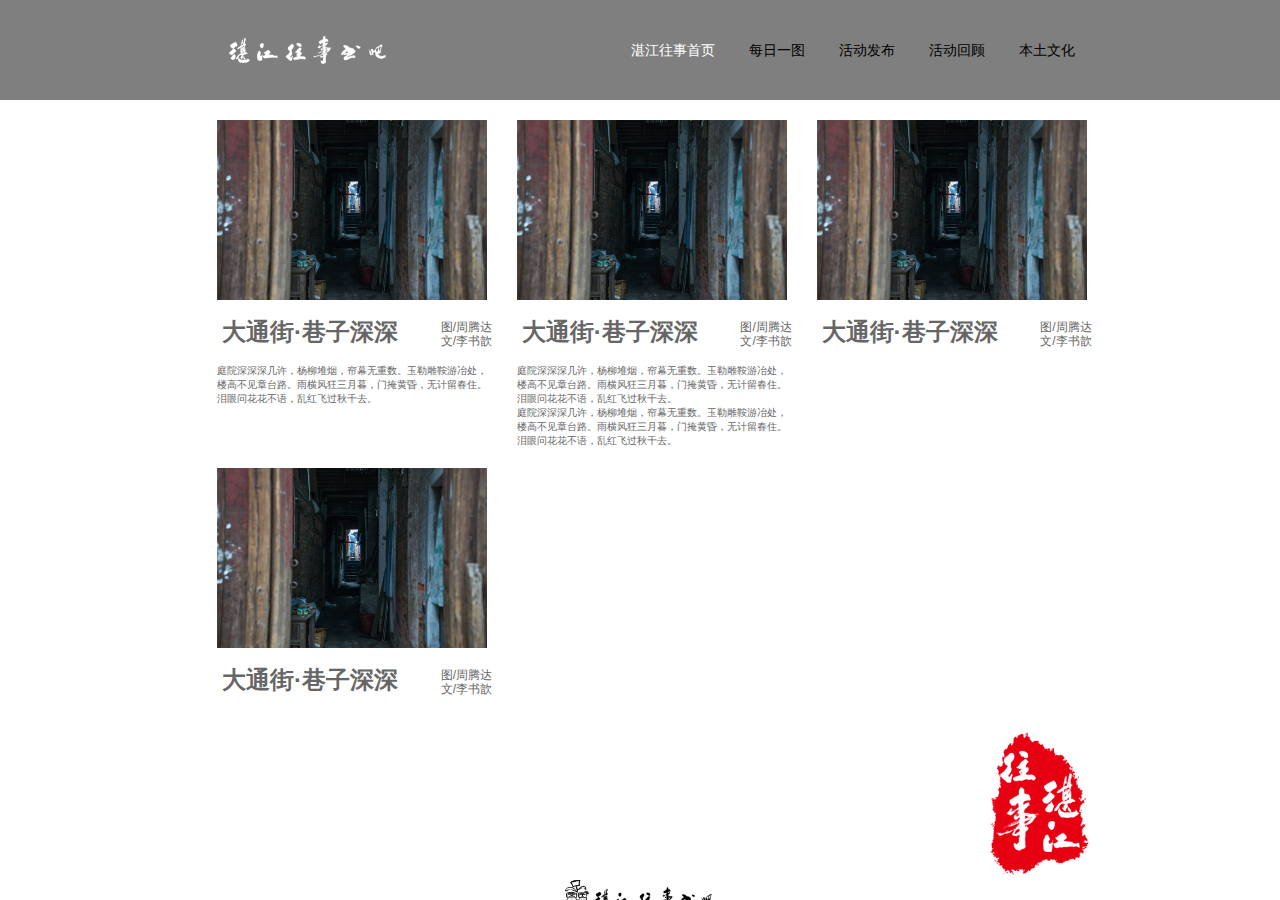
==== index.html @ f3b64264 "what?" ====
<!DOCTYPE html>
<html lang="en">
<head>
    <meta charset="UTF-8">
    <head>
    <meta charset="UTF-8">
    <title>湛江往事书吧-每日一图</title>
    <meta content="width=device-width,user-scalable=no" name="viewport">
    <meta name="Author" contect="koala">  
    <script src="js/jquery-1.9.1.min.js" type="text/javascript"></script>
    <script src="js/nav.js"></script>
    <link rel="stylesheet" href="css/mobilebone.css">
    <link rel="stylesheet" href="css/index.css">
    <link rel="stylesheet" href="css/pages-index.css">
    <link rel="apple-touch-icon" sizes="114x114" href="apple-touch-icon114.png" />
    <link rel="apple-touch-icon" sizes="57x57" href="apple-touch-icon57.png" /><!-- 这2个link是另存为的icon需要拼去首页根目录http:// -->
    <style>
        body{background:url('bg.jpg') no-repeat;background-size:100%  100%}/* */
    </style>
</head>
</head>
<body>
    <div class="page">
        <style>
            body{background:none}
        </style>
        <div class="header">
            <div class="container">
                <a class="logo" href="index.html"  data-reload data-formdata="?a=1">湛江往事书吧</a>
                <div class="nav-but">
                    <span class="nav-bar"></span>
                </div>
                <div class="options">
                    <a class="selected" href="index.html"  data-reload data-formdata="?a=1">湛江往事首页</a>
                    <a href=""  >每日一图</a>
                    <a href=""  >活动发布</a>
                    <a href=""  >活动回顾</a>
                    <a href=""  >本土文化</a>
                </div>
            </div>
        </div>
        <ul class="lists">
            <li>
                <a href="2014-08-17/index.html" data-reload data-formdata="?a=1">
                    <img class="img" src="2014-08-17/photo.jpg" srcset="2014-08-17/photo-hd.jpg 910w" alt="老街">
                    <h1 class="title">
                        大通街·巷子深深 
                        <span class="date">
                            图/周腾达<br> 
                            文/李书歆
                        </span>
                    </h1>
                    <p>庭院深深深几许，杨柳堆烟，帘幕无重数。玉勒雕鞍游冶处，楼高不见章台路。雨横风狂三月暮，门掩黄昏，无计留春住。泪眼问花花不语，乱红飞过秋千去。</p>
                </a>
            </li>
            <li>
                <a href="2014-08-17/index.html"  >
                    <img class="img" src="2014-08-17/photo.jpg" srcset="2014-08-17/photo-hd.jpg 910w" alt="老街">
                    <h1 class="title">
                        大通街·巷子深深 
                        <span class="date">
                            图/周腾达<br> 
                            文/李书歆
                        </span>
                    </h1>
                    <p>庭院深深深几许，杨柳堆烟，帘幕无重数。玉勒雕鞍游冶处，楼高不见章台路。雨横风狂三月暮，门掩黄昏，无计留春住。泪眼问花花不语，乱红飞过秋千去。</p>
                    <p>庭院深深深几许，杨柳堆烟，帘幕无重数。玉勒雕鞍游冶处，楼高不见章台路。雨横风狂三月暮，门掩黄昏，无计留春住。泪眼问花花不语，乱红飞过秋千去。</p>
                </a>
            </li>
            <li>
                <a href="2014-08-17/index.html"  >
                    <img class="img" src="2014-08-17/photo.jpg" srcset="2014-08-17/photo-hd.jpg 910w" alt="老街">
                    <h1 class="title">
                        大通街·巷子深深 
                        <span class="date">
                            图/周腾达<br> 
                            文/李书歆
                        </span>
                    </h1>
                </a>
            </li>
            <li>
                <a href="2014-08-17/index.html"  >
                    <img class="img" src="2014-08-17/photo.jpg" srcset="2014-08-17/photo-hd.jpg 910w" alt="老街">
                    <h1 class="title">
                        大通街·巷子深深 
                        <span class="date">
                            图/周腾达<br> 
                            文/李书歆
                        </span>
                    </h1>
                </a>
            </li>
        </ul>
        <div class="footer">© 2014, 广州湾- 湛江往事</div>
    </div>
</body>
<script>
var imgUrl = "http://speedztd.github.io/Onedayonephoto/2014-08-17/img/photo.jpg";//修改点10.2014-08-17 日期,(此处为分享时显示的缩略图)
var lineLink = "http://speedztd.github.io/Onedayonephoto/2014-08-17/";//修改点11.2014-08-17 日期,(此处是分享的连接地址)
var descContent = '庭院深深深几许，杨柳堆烟，帘幕无重数。玉勒雕鞍游冶处，楼高不见章台路。';
var shareTitle = '老街大通街·巷子深深';//修改点12.分享时显示的简介,复制上面<p>第一段话
var appid = 'wx053001e44f4785dc';
function shareFriend() {
WeixinJSBridge.invoke('sendAppMessage',{
"appid": appid,
"img_url": imgUrl,
"img_width": "200",
"img_height": "200",
"link": lineLink,
"desc": descContent,
"title": shareTitle
}, function(res) {
})}
function shareTimeline() {
WeixinJSBridge.invoke('shareTimeline',{
"img_url": imgUrl,
"img_width": "200",
"img_height": "200",
"link": lineLink,
"desc": descContent,
"title": shareTitle
}, function(res) {
});}
function shareWeibo() {
WeixinJSBridge.invoke('shareWeibo',{
"content": descContent,
"url": lineLink,
}, function(res) {
});}
// 当微信内置浏览器完成内部初始化后会触发WeixinJSBridgeReady事件。
document.addEventListener('WeixinJSBridgeReady', function onBridgeReady() {
// 发送给好友
WeixinJSBridge.on('menu:share:appmessage', function(argv){
shareFriend();
});
// 分享到朋友圈
WeixinJSBridge.on('menu:share:timeline', function(argv){
shareTimeline();
});
// 分享到微博
WeixinJSBridge.on('menu:share:weibo', function(argv){
shareWeibo();
});
}, false);
</script>
<script src="js/mobilebone.js"></script>
</html>
---- css/mobilebone.css ----
/*! 
 * mobilebone.css
 * by zhangxinxu(.com) 2014-09-26
 * some necessary CSS for mobilebone.js
 * good luck for U, ^_^
**/

a, img {
    -webkit-touch-callout: none;
}
body {
	margin: 0;
	-webkit-user-select: none;
	user-select: none;
	-ms-touch-action: none;
}

/* construction */
html, body, .page {
	height: 100%; width: 100%;
	overflow: hidden;
}
.page {
	position: absolute; left: 0; top: 0;
	-webkit-animation: .35s ease-in-out;
	animation: .35s ease-in-out;
}
.page.out {
	display: none;
	-webkit-transform: translateX(-100%);
	transform: translateX(-100%);
}
.page.in {
	-webkit-transform: translateX(0);
	transform: translateX(0);
}

/* mask layer when ajax sending... */
.mask {
	height: 100%; width: 100%;
	background-color: rgba(255,255,255,.35);
	position: absolute;
	z-index: 9;
}
.loading { /* more info: http://www.zhangxinxu.com/wordpress/?p=3357 */
    width: 3px; height:3px;
    border-radius: 100%;                      
    box-shadow: 0 -10px 0 1px currentColor,           /* top, 1px expand */
                10px 0px currentColor,                /* right */    
                0 10px currentColor,                  /* bottom */
                -10px 0 currentColor,                 /* left */
                              
                -7px -7px 0 .5px currentColor,        /* left-top, 0.5px expand */
                7px -7px 0 1.5px currentColor,        /* right-top, 1.5px expand */                    
                7px 7px currentColor,                 /* right-bottom */
                -7px 7px currentColor;                /* left-bottom */
	-webkit-animation: loading 1s step-start infinite;
	animation: loading 1s step-start infinite; 
	/*center*/
	position: absolute;
	top: 0; right: 0; bottom: 0; left: 0;
	margin: auto;
}

/* Default animation - slide, you can visit '/test/transition/aniamte.css' to get more styles of animation */
.slide.in {
	-webkit-animation-name: slideinfromright;
	animation-name: slideinfromright;
}
.slide.out {
	-webkit-animation-name: slideouttoleft;
	animation-name: slideouttoleft;
}
.slide.reverse.out {
	-webkit-animation-name: slideouttoright;
	animation-name: slideouttoright;
}
.slide.reverse.in {
	-webkit-animation-name: slideinfromleft;
	animation-name: slideinfromleft;
}

@-webkit-keyframes slideinfromright {
    from { -webkit-transform: translateX(100%); }
    to { -webkit-transform: translateX(0); }
}
@keyframes slideinfromright {
    from { transform: translateX(100%); }
    to { transform: translateX(0); }
}
@-webkit-keyframes slideinfromleft {
    from { -webkit-transform: translateX(-100%); }
    to { -webkit-transform: translateX(0); }
}
@keyframes slideinfromleft {
    from { transform: translateX(-100%); }
    to { transform: translateX(0); }
}
@-webkit-keyframes slideouttoleft {
    from { -webkit-transform: translateX(0); }
    to { -webkit-transform: translateX(-100%); }
}
@keyframes slideouttoleft {
    from { transform: translateX(0); }
    to { transform: translateX(-100%); }
}
@-webkit-keyframes slideouttoright {
    from { -webkit-transform: translateX(0); }
    to { -webkit-transform: translateX(100%); }
}
@keyframes slideouttoright {
    from { transform: translateX(0); }
    to { transform: translateX(100%); }
}

/* chrysanthemum loading effect */
@-webkit-keyframes loading {
     0% { -webkit-transform: rotate(0deg); }
	 12% { -webkit-transform: rotate(45deg); }
	25% { -webkit-transform: rotate(90deg); }
	37% { -webkit-transform: rotate(135deg); }
	50% { -webkit-transform: rotate(180deg); }
	63% { -webkit-transform: rotate(225deg); }
	75% { -webkit-transform: rotate(270deg); }
	87% { -webkit-transform: rotate(315deg); }
   90% { -webkit-transform: rotate(360deg); }
}
@keyframes loading {
      0% { transform: rotate(0deg); }
	 12% { transform: rotate(45deg); }
	25% { transform: rotate(90deg); }
	37% { transform: rotate(135deg); }
	50% { transform: rotate(180deg); }
	63% { transform: rotate(225deg); }
	75% { transform: rotate(270deg); }
	87% { transform: rotate(315deg); }
   90% { transform: rotate(360deg); }
}
---- css/index.css ----
article,
aside,
details,
figcaption,
figure,
footer,
header,
hgroup,
main,
nav,
section,
summary {
  display: block;
}
body,
div,
dl,
dt,
dd,
ul,
ol,
li,
h1,
h2,
h3,
h4,
h5,
h6,
pre,
code,
form,
fieldset,
legend,
input,
button,
textarea,
p,
blockquote,
th,
td,
figure {
  margin: 0;
  padding: 0;
}
fieldset,
img {
  border: 0 none;
}
a,
img {
  vertical-align: top;
}
a {
  background: transparent;
  -webkit-tap-highlight-color: rgba(255,255,255,0);
}
a:active,
a:hover {
  outline: 0 none;
}
a,
a:hover {
  text-decoration: none;
}
:focus {
  outline: 0 none;
}
address,
caption,
cite,
code,
dfn,
em,
th,
var,
optgroup {
  font-style: normal;
  font-weight: normal;
}
h1,
h2,
h3,
h4,
h5,
h6 {
  font-size: 100%;
}
abbr,
acronym {
  border: 0 none;
  font-variant: normal;
}
input,
button,
textarea,
select,
optgroup,
option {
  font-family: inherit;
  font-size: 100%;
  font-style: inherit;
  font-weight: inherit;
}
code,
kbd,
samp,
tt,
input,
button,
textarea,
select {
  font-size: 100%;
}
ol,
ul,
li {
  list-style: none;
}
table {
  border-collapse: collapse;
  border-spacing: 0;
}
sup,
sub {
  font-size: 100%;
  vertical-align: baseline;
}
blockquote,
q {
  quotes: none;
}
blockquote:before,
blockquote:after,
q:before,
q:after {
  content: '';
}
button,
html input[type="button"],
input[type="reset"],
input[type="submit"] {
  -webkit-appearance: button;
  cursor: pointer;
}
button[disabled],
html input[disabled] {
  cursor: not-allowed;
}
button {
  overflow: visible;
}
em,
i {
  font-style: normal;
}
html {
  min-height: 100%;
  font-size: 62.5%;
  line-height: 1.4;
  font-family: "\5FAE\8F6F\96C5\9ED1", arial, "\5B8B\4F53";
  overflow-y: auto;
  -webkit-overflow-scrolling: touch;
}
.page {
  overflow-y: auto;
  -webkit-overflow-scrolling: touch;
}
.header {
  height: 100px;
  background-color: #666;
  background-color: rgba(0,0,0,0.5);
}
.container {
  position: relative;
  width: 900px;
  margin: auto;
  height: 100px;
}
.logo {
  display: inline-block;
  float: left;
  width: 235px;
  height: 28px;
  margin: 36px 10px 36px 0;
  background: url("../img/bg-logo.png") no-repeat;
  background-size: 235px 28px;
  text-indent: -9999px;
}
.nav-but {
  display: none;
}
.options {
  height: 100px;
  text-align: right;
  line-height: 100px;
  font-size: 14px;
}
.options a {
  padding: 0 15px;
  color: #000;
}
.options a:hover,
.options a.selected {
  color: #fff;
}
@media only screen and (-webkit-min-device-pixel-ratio: 1.5) and (orientation: portrait), only screen and (min-device-pixel-ratio: 1.5) and (orientation: portrait) {
  .header {
    overflow: hidden;
    height: auto;
  }
  .container {
    width: 100%;
    height: 80px;
  }
  .logo {
    float: left;
    width: 220px;
    height: 28px;
    margin: 26px 10px 26px 0;
    background: url("../img/bg-logo-hd.png") center no-repeat;
    background-size: 235px 28px;
  }
  .nav-but {
    display: block;
    position: relative;
    float: right;
    width: 26px;
    height: 26px;
    padding: 27px;
    background-color: #666;
  }
  .nav-but .nav-bar {
    display: block;
    width: 26px;
    height: 3px;
    border-radius: 3px;
    background-color: #fff;
  }
  .nav-but .nav-bar:after,
  .nav-but .nav-bar:before {
    position: relative;
    content: " ";
    top: 6px;
    display: block;
    width: 26px;
    height: 3px;
    border-radius: 3px;
    background-color: #fff;
  }
  .nav-but .nav-bar:before {
    top: 18px;
  }
  .options {
    display: none;
    right: 0;
    width: 100%;
    height: auto;
    float: right;
    top: 80px;
    background-color: #666;
    z-index: 10;
    line-height: 58px;
  }
  .options a {
    display: block;
  }
  .options a:active,
  .options a.selected {
    background-color: #000;
  }
}
@media only screen and (-webkit-min-device-pixel-ratio: 1.5) and (orientation: landscape), only screen and (min-device-pixel-ratio: 1.5) and (orientation: landscape) {
  .header {
    overflow: hidden;
    height: auto;
  }
  .container {
    width: 100%;
    height: 80px;
  }
  .logo {
    float: left;
    width: 220px;
    height: 28px;
    margin: 26px 10px 26px 0;
    background: url("../img/bg-logo-hd.png") center no-repeat;
    background-size: 235px 28px;
  }
  .nav-but {
    display: block;
    position: relative;
    float: right;
    width: 26px;
    height: 26px;
    padding: 27px;
    background-color: #666;
  }
  .nav-but .nav-bar {
    display: block;
    width: 26px;
    height: 3px;
    border-radius: 3px;
    background-color: #fff;
  }
  .nav-but .nav-bar:after,
  .nav-but .nav-bar:before {
    position: relative;
    content: " ";
    top: 6px;
    display: block;
    width: 26px;
    height: 3px;
    border-radius: 3px;
    background-color: #fff;
  }
  .nav-but .nav-bar:before {
    top: 18px;
  }
  .options {
    display: none;
    right: 0;
    width: 100%;
    height: auto;
    float: right;
    top: 80px;
    background-color: #666;
    z-index: 10;
    line-height: 58px;
  }
  .options a {
    display: block;
  }
  .options a:active,
  .options a.selected {
    background-color: #000;
  }
}
@media only screen and (max-width: 910px) {
  .header {
    overflow: hidden;
    height: auto;
  }
  .container {
    width: 100%;
    height: 80px;
  }
  .logo {
    float: left;
    width: 220px;
    height: 28px;
    margin: 26px 10px 26px 0;
    background: url("../img/bg-logo-hd.png") center no-repeat;
    background-size: 235px 28px;
  }
  .nav-but {
    display: block;
    position: relative;
    float: right;
    width: 26px;
    height: 26px;
    padding: 27px;
    background-color: #666;
  }
  .nav-but .nav-bar {
    display: block;
    width: 26px;
    height: 3px;
    border-radius: 3px;
    background-color: #fff;
  }
  .nav-but .nav-bar:after,
  .nav-but .nav-bar:before {
    position: relative;
    content: " ";
    top: 6px;
    display: block;
    width: 26px;
    height: 3px;
    border-radius: 3px;
    background-color: #fff;
  }
  .nav-but .nav-bar:before {
    top: 18px;
  }
  .options {
    display: none;
    right: 0;
    width: 100%;
    height: auto;
    float: right;
    top: 80px;
    background-color: #666;
    z-index: 10;
    line-height: 58px;
  }
  .options a {
    display: block;
  }
  .options a:active,
  .options a.selected {
    background-color: #000;
  }
}
.lists {
  width: 900px;
  padding: 20px 0 143px;
  margin: 0 auto;
  background: url("../img/bg-bg.png") right bottom no-repeat;
  background-size: 100px 143px;
}
.lists li {
  display: inline-block;
  width: 270px;
  margin: 0 0 20px 27px;
  vertical-align: top;
}
.lists .img {
  width: 100%;
  margin-bottom: 10px;
}
.lists a {
  display: block;
  color: #666;
}
.lists .title {
  overflow: hidden;
  width: 100%;
  height: 1.4em;
  font-size: 2.4em;
  padding: 5px;
  margin-bottom: 0.42em;
  white-space: nowrap;
  text-overflow: ellipsis;
}
.lists .date {
  float: right;
  margin-top: 5px;
  text-align: right;
  font-size: 0.5em;
  line-height: 1.2;
  font-weight: 400;
}
@media only screen and (max-width: 910px) {
  .lists {
    width: 100%;
  }
  .lists li {
    width: 45%;
    margin: 0 0 20px 3%;
  }
  .lists .img {
    width: 100%;
  }
}
@media only screen and (max-width: 460px) {
  .lists {
    width: 100%;
  }
  .lists li {
    width: 95%;
    margin: 0 2.5% 20px;
  }
  .lists .img {
    width: 100%;
  }
}
@media only screen and (-webkit-min-device-pixel-ratio: 1.5) and (orientation: portrait), only screen and (min-device-pixel-ratio: 1.5) and (orientation: portrait) {
  .lists {
    width: 100%;
  }
  .lists li {
    width: 95%;
    margin: 0 2.5% 20px;
  }
  .lists .img {
    width: 100%;
  }
}
@media only screen and (-webkit-min-device-pixel-ratio: 1.5) and (orientation: landscape), only screen and (min-device-pixel-ratio: 1.5) and (orientation: landscape) {
  .lists {
    width: 100%;
  }
  li {
    width: 95%;
    margin: 0 2.5% 20px;
  }
  .img {
    width: 100%;
  }
}
.footer {
  width: 100%;
  height: 4em;
  margin: auto;
  color: rgba(0,0,0,0);
  background: url("../img/logo2.png") center no-repeat;
  background-size: 35% auto;
  text-indent: -99999px;
}
@media only screen and (-webkit-min-device-pixel-ratio: 1.5) and (orientation: portrait), only screen and (min-device-pixel-ratio: 1.5) and (orientation: portrait) {
  .headlink {
    width: 80%;
  }
  figcaption,
  article {
    width: 82%;
  }
  .footer {
    width: 100%;
  }
}
@media only screen and (-webkit-min-device-pixel-ratio: 1.5) and (orientation: landscape), only screen and (min-device-pixel-ratio: 1.5) and (orientation: landscape) {
  .headlink {
    width: 80%;
  }
  .img,
  figcaption,
  article {
    width: 82%;
  }
  .footer {
    width: 100%;
  }
}
@media only screen and (min-width: 1024px) {
  .headlink {
    width: 600px;
  }
  figcaption,
  article {
    width: 580px;
  }
  .footer {
    width: 600px;
    background-size: 25% auto;
  }
}
---- css/pages-index.css ----
.page-index .headlink {
  width: 80%;
  margin: 0 auto 0.1em;
  padding-top: 1.18em;
  line-height: 1.2;
  font-size: 1.7em;
  font-weight: 400;
  text-align: center;
}
.page-index .headlink a {
  display: block;
  color: #000;
}
.page-index .img {
  display: block;
  width: 82%;
  margin: 0 auto 1em;
  border: 6px solid #fff;
  box-shadow: 5px 5px 6px #666;
}
@media only screen and (min-width: 1024px) {
  .page-index .img {
    width: 580px;
  }
}
.page-index figcaption,
.page-index article {
  width: 82%;
  margin: 0 auto;
}
.page-index article {
  padding-bottom: 10em;
}
.page-index article p {
  font-size: 1.4em;
  line-height: 1.8em;
  text-indent: 2em;
}
.page-index .title {
  font-size: 2.4em;
  margin-bottom: 0.42em;
}
.page-index .date {
  float: right;
  text-align: right;
  font-size: 0.5em;
  line-height: 1.2;
  font-weight: 400;
}
.page-index .commentform {
  overflow: hidden;
  width: 570px;
  margin: 0 auto 20px;
}
.page-index .commentform .respond_title {
  margin: 0 0 10px 25px;
  font-size: 14px;
  font-weight: 700;
}
.page-index .commentform form p {
  padding: 0;
  margin-bottom: 10px;
  white-space: nowrap;
  line-height: 25px;
}
.page-index .commentform input {
  display: inline-block;
  width: 250px;
  padding: 5px;
  margin: 0 10px;
  border: 1px solid #ccc;
  line-height: normal;
}
.page-index .commentform textarea {
  overflow: auto;
  width: 450px;
  height: 140px;
  margin: 0 10px;
  padding: 5px;
  border: 1px solid #ccc;
  background-color: #eee;
  resize: none;
}
.page-index .commentform .submit {
  position: relative;
  bottom: auto;
  width: 100px;
  margin-bottom: 10px;
  padding: 5px;
  overflow: visible;
  background-color: #eaedf5;
  cursor: pointer;
  box-shadow: 1px 1px #e7e7e7, 2px 2px #e7e7e7, 3px 3px #e7e7e7;
  font-size: 14px;
  height: 20px;
  box-sizing: content-box;
}
.page-index .commentlist {
  width: 550px;
  margin: 0 auto;
  list-style: decimal outside;
}
.page-index .commentlist li {
  margin: 15px 0 20px;
  padding: 5px 5px 10px 10px;
  border: 1px solid #ccc;
  background-color: #e8e8e8;
}
.page-index .commentlist .comment_author {
  font-size: 14px;
  color: #666;
}
.page-index .commentlist .comment_author .say {
  padding-left: 5px;
  font-weight: 700;
  color: #333;
}
.page-index .commentlist p {
  padding: 12px 0;
}
.page-index .commentlist .child {
  margin-left: 10px;
}
.page-index .commentlist .child li {
  border: 0 none;
  border-left: 1px solid #ccc;
}
.page-index .comment_data {
  color: #999;
}
@media only screen and (max-width: 570px) {
  .page-index .commentform {
    width: 95%;
  }
  .page-index .commentform input,
  .page-index .commentform textarea,
  .page-index .commentform .submit {
    width: 90%;
    padding: 5px 4%;
    margin: 0;
  }
  .page-index .commentform label {
    display: block;
  }
  .page-index .commentlist {
    width: 95%;
  }
}
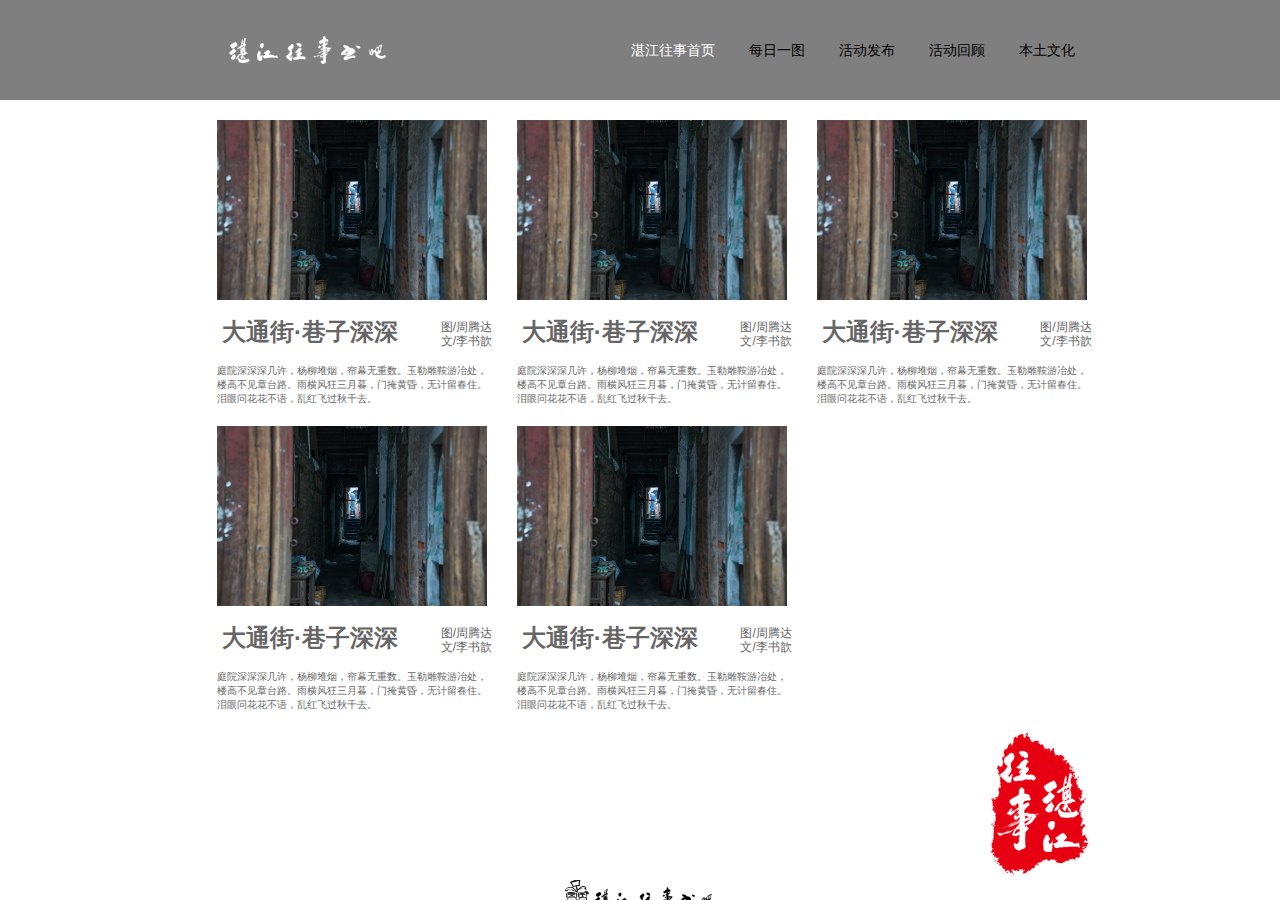
==== commit a0017c4e: "shit" ====
--- a/index.html
+++ b/index.html
@@ -26,16 +26,16 @@
         </style>
         <div class="header">
             <div class="container">
-                <a class="logo" href="index.html"  data-reload data-formdata="?a=1">湛江往事书吧</a>
+                <a class="logo" href="">湛江往事书吧</a>
                 <div class="nav-but">
                     <span class="nav-bar"></span>
                 </div>
                 <div class="options">
                     <a class="selected" href="index.html"  data-reload data-formdata="?a=1">湛江往事首页</a>
-                    <a href=""  >每日一图</a>
-                    <a href=""  >活动发布</a>
-                    <a href=""  >活动回顾</a>
-                    <a href=""  >本土文化</a>
+                    <a href=""  data-reload data-formdata="?a=1">每日一图</a>
+                    <a href=""  data-reload data-formdata="?a=1">活动发布</a>
+                    <a href=""   data-reload data-formdata="?a=1">活动回顾</a>
+                    <a href=""   data-reload data-formdata="?a=1">本土文化</a>
                 </div>
             </div>
         </div>
@@ -54,7 +54,7 @@
                 </a>
             </li>
             <li>
-                <a href="2014-08-17/index.html"  >
+                <a href="2014-08-17/index.html" data-reload data-formdata="?a=1">
                     <img class="img" src="2014-08-17/photo.jpg" srcset="2014-08-17/photo-hd.jpg 910w" alt="老街">
                     <h1 class="title">
                         大通街·巷子深深 
@@ -64,11 +64,10 @@
                         </span>
                     </h1>
                     <p>庭院深深深几许，杨柳堆烟，帘幕无重数。玉勒雕鞍游冶处，楼高不见章台路。雨横风狂三月暮，门掩黄昏，无计留春住。泪眼问花花不语，乱红飞过秋千去。</p>
-                    <p>庭院深深深几许，杨柳堆烟，帘幕无重数。玉勒雕鞍游冶处，楼高不见章台路。雨横风狂三月暮，门掩黄昏，无计留春住。泪眼问花花不语，乱红飞过秋千去。</p>
                 </a>
             </li>
             <li>
-                <a href="2014-08-17/index.html"  >
+                <a href="2014-08-17/index.html" data-reload data-formdata="?a=1">
                     <img class="img" src="2014-08-17/photo.jpg" srcset="2014-08-17/photo-hd.jpg 910w" alt="老街">
                     <h1 class="title">
                         大通街·巷子深深 
@@ -77,10 +76,11 @@
                             文/李书歆
                         </span>
                     </h1>
+                    <p>庭院深深深几许，杨柳堆烟，帘幕无重数。玉勒雕鞍游冶处，楼高不见章台路。雨横风狂三月暮，门掩黄昏，无计留春住。泪眼问花花不语，乱红飞过秋千去。</p>
                 </a>
             </li>
             <li>
-                <a href="2014-08-17/index.html"  >
+                <a href="2014-08-17/index.html" data-reload data-formdata="?a=1">
                     <img class="img" src="2014-08-17/photo.jpg" srcset="2014-08-17/photo-hd.jpg 910w" alt="老街">
                     <h1 class="title">
                         大通街·巷子深深 
@@ -89,8 +89,23 @@
                             文/李书歆
                         </span>
                     </h1>
+                    <p>庭院深深深几许，杨柳堆烟，帘幕无重数。玉勒雕鞍游冶处，楼高不见章台路。雨横风狂三月暮，门掩黄昏，无计留春住。泪眼问花花不语，乱红飞过秋千去。</p>
                 </a>
             </li>
+            <li>
+                <a href="2014-08-17/index.html" data-reload data-formdata="?a=1">
+                    <img class="img" src="2014-08-17/photo.jpg" srcset="2014-08-17/photo-hd.jpg 910w" alt="老街">
+                    <h1 class="title">
+                        大通街·巷子深深 
+                        <span class="date">
+                            图/周腾达<br> 
+                            文/李书歆
+                        </span>
+                    </h1>
+                    <p>庭院深深深几许，杨柳堆烟，帘幕无重数。玉勒雕鞍游冶处，楼高不见章台路。雨横风狂三月暮，门掩黄昏，无计留春住。泪眼问花花不语，乱红飞过秋千去。</p>
+                </a>
+            </li>
+          
         </ul>
         <div class="footer">© 2014, 广州湾- 湛江往事</div>
     </div>
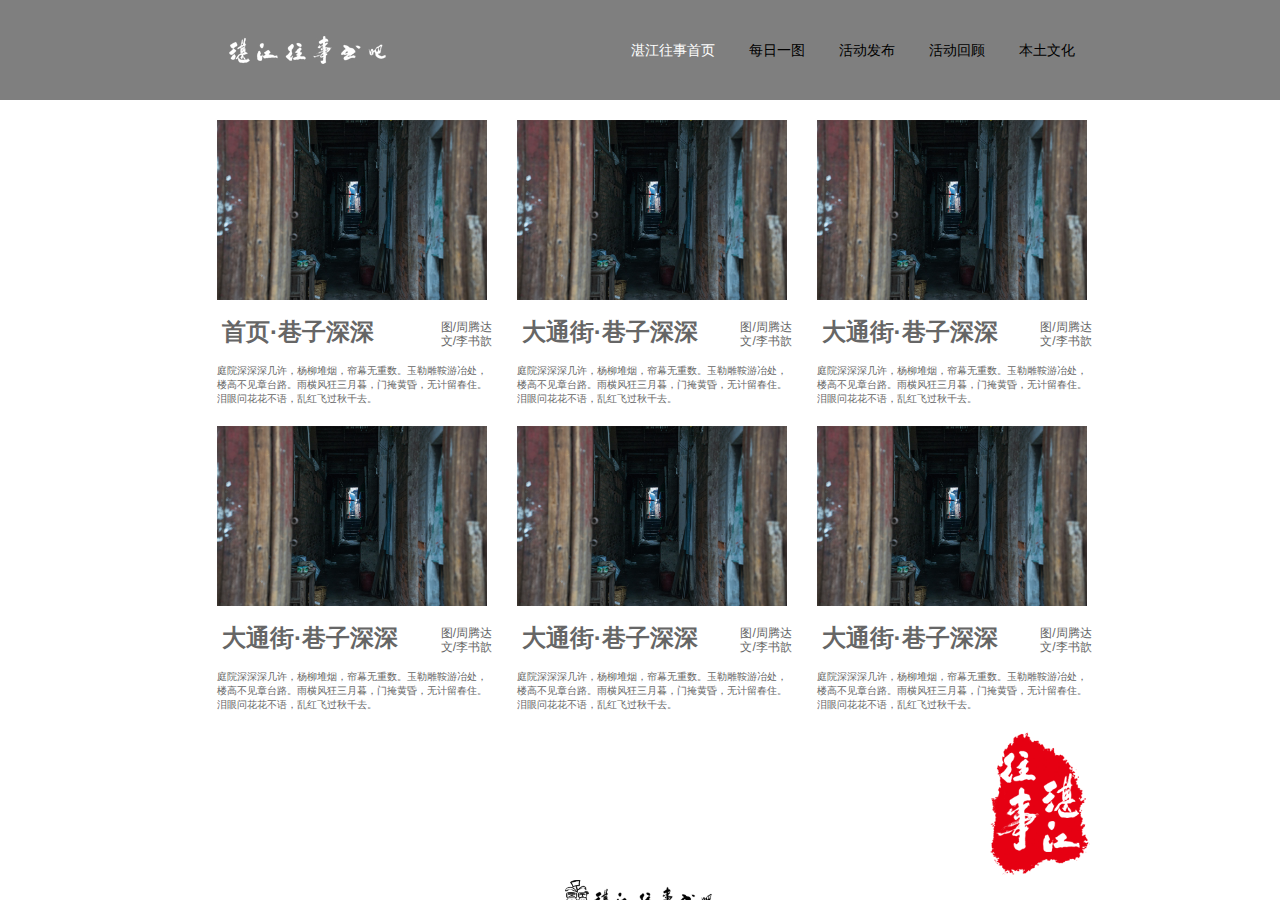
==== commit 9d869ad8: "加了个无用的文件但我不上存" ====
--- a/index.html
+++ b/index.html
@@ -2,51 +2,41 @@
 <html lang="en">
 <head>
     <meta charset="UTF-8">
-    <head>
-    <meta charset="UTF-8">
-    <title>湛江往事书吧-每日一图</title>
+    <title>湛江往事书吧-首页 </title>
     <meta content="width=device-width,user-scalable=no" name="viewport">
-    <meta name="Author" contect="koala">  
+    <meta name="Author" contect="koala">
     <script src="js/jquery-1.9.1.min.js" type="text/javascript"></script>
-    <script src="js/nav.js"></script>
     <link rel="stylesheet" href="css/mobilebone.css">
     <link rel="stylesheet" href="css/index.css">
     <link rel="stylesheet" href="css/pages-index.css">
     <link rel="apple-touch-icon" sizes="114x114" href="apple-touch-icon114.png" />
     <link rel="apple-touch-icon" sizes="57x57" href="apple-touch-icon57.png" /><!-- 这2个link是另存为的icon需要拼去首页根目录http:// -->
-    <style>
-        body{background:url('bg.jpg') no-repeat;background-size:100%  100%}/* */
-    </style>
-</head>
 </head>
 <body>
-    <div class="page">
-        <style>
-            body{background:none}
-        </style>
+    <div class="page in" id="home">
         <div class="header">
             <div class="container">
-                <a class="logo" href="">湛江往事书吧</a>
-                <div class="nav-but">
-                    <span class="nav-bar"></span>
+                <a class="logo" href="#home" data-rel="auto" data-mask="true">湛江往事书吧</a>
+                <div class="nav-but" >
+                    <span class="nav-bar" ></span>
                 </div>
-                <div class="options">
-                    <a class="selected" href="index.html"  data-reload data-formdata="?a=1">湛江往事首页</a>
-                    <a href=""  data-reload data-formdata="?a=1">每日一图</a>
-                    <a href=""  data-reload data-formdata="?a=1">活动发布</a>
-                    <a href=""   data-reload data-formdata="?a=1">活动回顾</a>
-                    <a href=""   data-reload data-formdata="?a=1">本土文化</a>
+                <div class="options" >
+                    <a class="selected" href="#home" data-reload data-rel="auto" data-mask="true">湛江往事首页</a>
+                    <a href="ajax-onephoto.html?&&"  data-reload data-rel="auto" data-mask="true">每日一图</a>
+                    <a href="ajax-events.html?&&"  data-reload data-rel="auto" data-mask="true">活动发布</a>
+                    <a href="ajax-pastevents.html?&&"   data-reload data-rel="auto" data-mask="true">活动回顾</a>
+                    <a href="ajax-local.html?&&"   data-reload data-rel="auto" data-mask="true">本土文化</a>
                 </div>
             </div>
         </div>
         <ul class="lists">
             <li>
-                <a href="2014-08-17/index.html" data-reload data-formdata="?a=1">
+                <a href="ajax-2014-08-17-onephoto.html?&&" data-reload data-rel="auto" data-mask="true">
                     <img class="img" src="2014-08-17/photo.jpg" srcset="2014-08-17/photo-hd.jpg 910w" alt="老街">
-                    <h1 class="title">
-                        大通街·巷子深深 
+                    <h1 class="tit">
+                        首页·巷子深深
                         <span class="date">
-                            图/周腾达<br> 
+                            图/周腾达<br>
                             文/李书歆
                         </span>
                     </h1>
@@ -54,12 +44,12 @@
                 </a>
             </li>
             <li>
-                <a href="2014-08-17/index.html" data-reload data-formdata="?a=1">
+                <a href="ajax-2014-08-17-onephoto.html?&&" data-reload data-rel="auto" data-mask="true">
                     <img class="img" src="2014-08-17/photo.jpg" srcset="2014-08-17/photo-hd.jpg 910w" alt="老街">
-                    <h1 class="title">
-                        大通街·巷子深深 
+                    <h1 class="tit">
+                        大通街·巷子深深
                         <span class="date">
-                            图/周腾达<br> 
+                            图/周腾达<br>
                             文/李书歆
                         </span>
                     </h1>
@@ -67,12 +57,12 @@
                 </a>
             </li>
             <li>
-                <a href="2014-08-17/index.html" data-reload data-formdata="?a=1">
+                <a href="ajax-2014-08-17-onephoto.html?&&" data-reload data-rel="auto" data-mask="true">
                     <img class="img" src="2014-08-17/photo.jpg" srcset="2014-08-17/photo-hd.jpg 910w" alt="老街">
-                    <h1 class="title">
-                        大通街·巷子深深 
+                    <h1 class="tit">
+                        大通街·巷子深深
                         <span class="date">
-                            图/周腾达<br> 
+                            图/周腾达<br>
                             文/李书歆
                         </span>
                     </h1>
@@ -80,12 +70,12 @@
                 </a>
             </li>
             <li>
-                <a href="2014-08-17/index.html" data-reload data-formdata="?a=1">
+                <a href="ajax-2014-08-17-onephoto.html?&&" data-reload data-rel="auto" data-mask="true">
                     <img class="img" src="2014-08-17/photo.jpg" srcset="2014-08-17/photo-hd.jpg 910w" alt="老街">
-                    <h1 class="title">
-                        大通街·巷子深深 
+                    <h1 class="tit">
+                        大通街·巷子深深
                         <span class="date">
-                            图/周腾达<br> 
+                            图/周腾达<br>
                             文/李书歆
                         </span>
                     </h1>
@@ -93,71 +83,37 @@
                 </a>
             </li>
             <li>
-                <a href="2014-08-17/index.html" data-reload data-formdata="?a=1">
+                <a href="ajax-2014-08-17-onephoto.html?&&" data-reload data-rel="auto" data-mask="true">
                     <img class="img" src="2014-08-17/photo.jpg" srcset="2014-08-17/photo-hd.jpg 910w" alt="老街">
-                    <h1 class="title">
-                        大通街·巷子深深 
+                    <h1 class="tit">
+                        大通街·巷子深深
                         <span class="date">
-                            图/周腾达<br> 
+                            图/周腾达<br>
                             文/李书歆
                         </span>
                     </h1>
                     <p>庭院深深深几许，杨柳堆烟，帘幕无重数。玉勒雕鞍游冶处，楼高不见章台路。雨横风狂三月暮，门掩黄昏，无计留春住。泪眼问花花不语，乱红飞过秋千去。</p>
                 </a>
             </li>
-          
+            <li>
+                <a href="ajax-2014-08-17-onephoto.html?&&" data-reload data-rel="auto" data-mask="true">
+                    <img class="img" src="2014-08-17/photo.jpg" srcset="2014-08-17/photo-hd.jpg 910w" alt="老街">
+                    <h1 class="tit">
+                        大通街·巷子深深
+                        <span class="date">
+                            图/周腾达<br>
+                            文/李书歆
+                        </span>
+                    </h1>
+                    <p>庭院深深深几许，杨柳堆烟，帘幕无重数。玉勒雕鞍游冶处，楼高不见章台路。雨横风狂三月暮，门掩黄昏，无计留春住。泪眼问花花不语，乱红飞过秋千去。</p>
+                </a>
+            </li>
         </ul>
         <div class="footer">© 2014, 广州湾- 湛江往事</div>
+
     </div>
 </body>
-<script>
-var imgUrl = "http://speedztd.github.io/Onedayonephoto/2014-08-17/img/photo.jpg";//修改点10.2014-08-17 日期,(此处为分享时显示的缩略图)
-var lineLink = "http://speedztd.github.io/Onedayonephoto/2014-08-17/";//修改点11.2014-08-17 日期,(此处是分享的连接地址)
-var descContent = '庭院深深深几许，杨柳堆烟，帘幕无重数。玉勒雕鞍游冶处，楼高不见章台路。';
-var shareTitle = '老街大通街·巷子深深';//修改点12.分享时显示的简介,复制上面<p>第一段话
-var appid = 'wx053001e44f4785dc';
-function shareFriend() {
-WeixinJSBridge.invoke('sendAppMessage',{
-"appid": appid,
-"img_url": imgUrl,
-"img_width": "200",
-"img_height": "200",
-"link": lineLink,
-"desc": descContent,
-"title": shareTitle
-}, function(res) {
-})}
-function shareTimeline() {
-WeixinJSBridge.invoke('shareTimeline',{
-"img_url": imgUrl,
-"img_width": "200",
-"img_height": "200",
-"link": lineLink,
-"desc": descContent,
-"title": shareTitle
-}, function(res) {
-});}
-function shareWeibo() {
-WeixinJSBridge.invoke('shareWeibo',{
-"content": descContent,
-"url": lineLink,
-}, function(res) {
-});}
-// 当微信内置浏览器完成内部初始化后会触发WeixinJSBridgeReady事件。
-document.addEventListener('WeixinJSBridgeReady', function onBridgeReady() {
-// 发送给好友
-WeixinJSBridge.on('menu:share:appmessage', function(argv){
-shareFriend();
-});
-// 分享到朋友圈
-WeixinJSBridge.on('menu:share:timeline', function(argv){
-shareTimeline();
-});
-// 分享到微博
-WeixinJSBridge.on('menu:share:weibo', function(argv){
-shareWeibo();
-});
-}, false);
-</script>
 <script src="js/mobilebone.js"></script>
+<script src="js/nav.js"></script>
+
 </html>
--- a/css/index.css
+++ b/css/index.css
@@ -165,6 +165,9 @@
   overflow-y: auto;
   -webkit-overflow-scrolling: touch;
 }
+.mask {
+  background-color: rgba(0,0,0,0.4);
+}
 .header {
   height: 100px;
   background-color: #666;
@@ -422,7 +425,7 @@
   display: block;
   color: #666;
 }
-.lists .title {
+.lists .tit {
   overflow: hidden;
   width: 100%;
   height: 1.4em;
--- a/css/pages-index.css
+++ b/css/pages-index.css
@@ -36,7 +36,7 @@
   line-height: 1.8em;
   text-indent: 2em;
 }
-.page-index .title {
+.page-index .tit {
   font-size: 2.4em;
   margin-bottom: 0.42em;
 }
